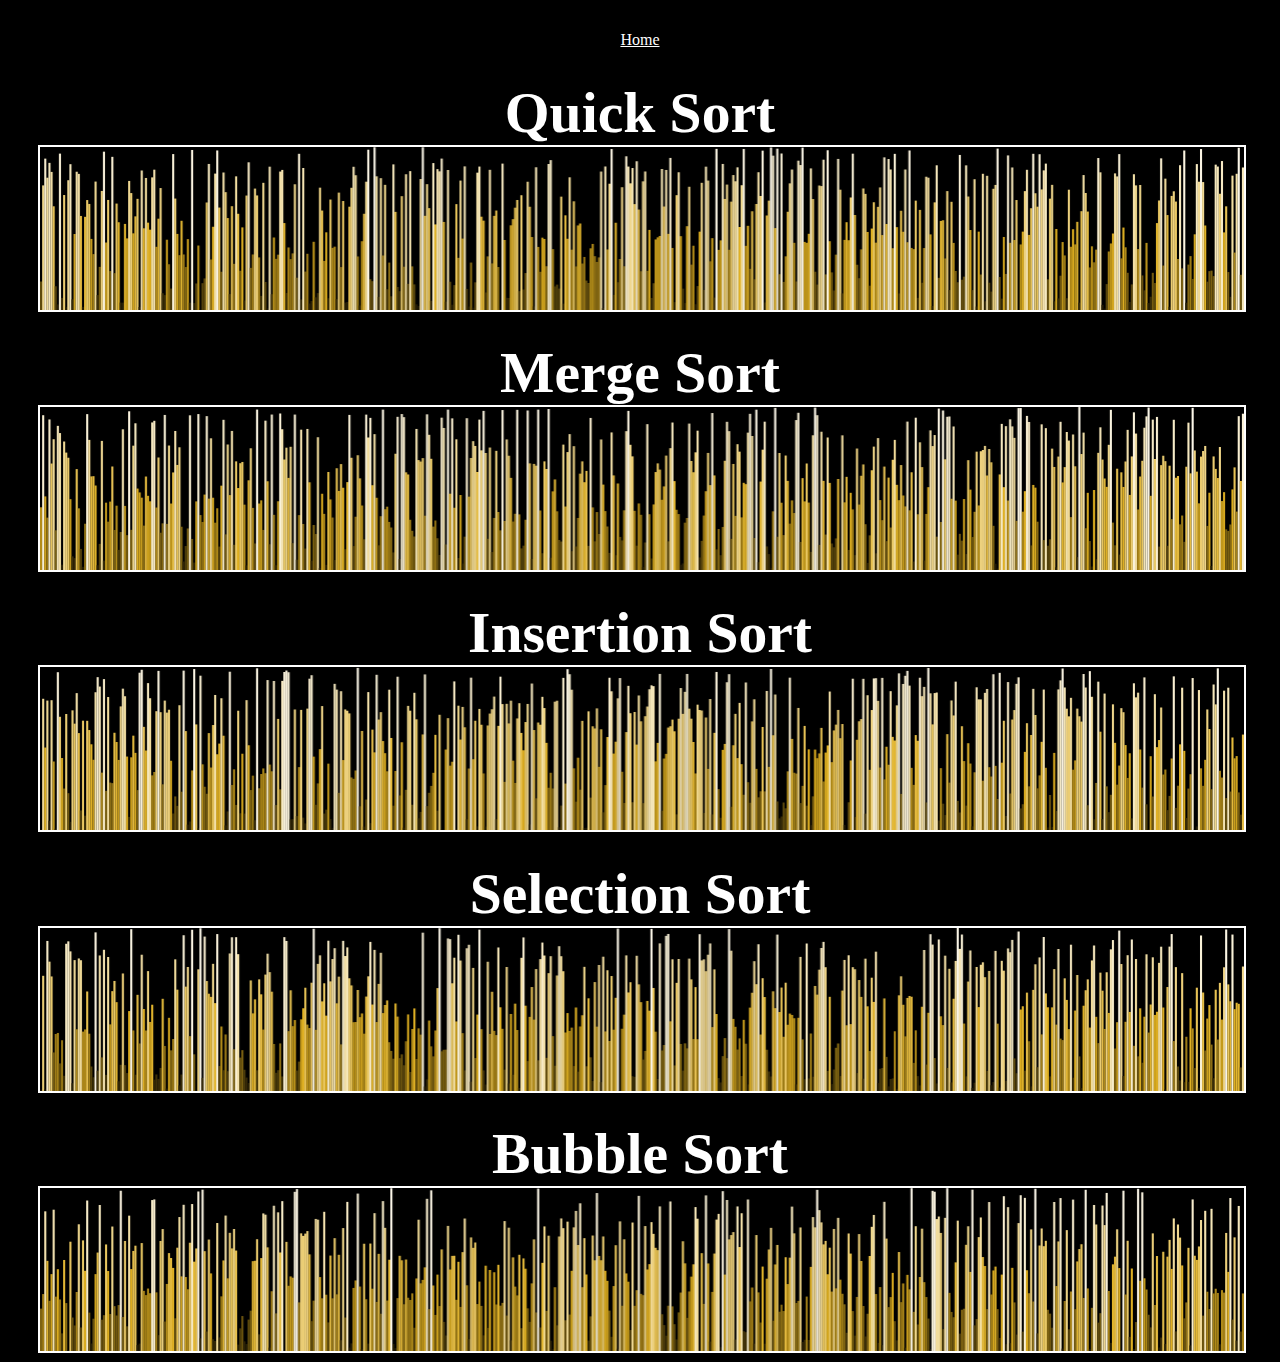
==== pages/algorithms.html @ 56aca571 "added linked list and rearranged file structure" ====
<!DOCTYPE html>
<html lang="en">
<head>
    <meta charset="UTF-8">
    <meta name="viewport" content="width=device-width, initial-scale=1.0">
    <link rel="stylesheet" href="../index.css">
    <title>Document</title>
</head>
<body>
    <nav>
        <a href="../index.html" id="bubble">Home</a>
    </nav>

    <div class="wrapper">
        <div id="quick-div" class="normalSort">
            <h2>Quick Sort</h2>
            <div class="root">
               <canvas></canvas>   
            </div>
        </div>

        <div id="merge-div" class="normalSort">
            <h2>Merge Sort</h2>
            <div class="root">
                <canvas></canvas>   
             </div>
        </div>
        
        <div id="insert-div" class="normalSort">
            <h2>Insertion Sort</h2>
            <div class="root">
                <canvas></canvas>   
             </div> 
        </div>
        
        <div id="select-div" class="normalSort">
            <h2>Selection Sort</h2>
            <div class="root">
                <canvas></canvas>   
             </div>
        </div>

        <div id="bubble-div" class="normalSort">
            <h2>Bubble Sort</h2>
            <div class="root">
                <canvas></canvas>   
             </div> 
        </div>
    </div>
    <script src="./algorithms.js" type="module"></script>
</body>
</html>
---- index.css ----
:root{
    --navHeight: 80px;
}

*{
    padding: 0;
    margin: 0;
}
body{
    background-color: black;
    overflow-x: hidden;
}
nav{
    display: flex;
    justify-content: center;
    align-items: center;
    width: 100%;
    height: var(--navHeight);
}
ul{
    width: 80%;
    display: flex;
    flex-direction: row;
    justify-content: space-between;
    align-items: center;
    list-style: none;
}
a{
    
    color: white;
}


.wrapper{
    height: calc(100vh - var(--navHeight));
    width: 100vw;
}

.normalSort {
    height: auto;
    margin-bottom: .5em;
    padding: 0 1em;
    text-align: center;
    font-size: clamp(20px, 3vw, 40px);
    color: white;
}

.root{
    height: 100%;
}

.linkedSort{
    height: calc(100vh - clamp(20px, 3vw, 40px) - 1em - var(--navHeight));
    margin-bottom: 1em;
    padding: 0 1em;
    text-align: center;
    font-size: clamp(20px, 3vw, 40px);
    color: white;
}


canvas{
    border: 2px solid;
    width: 100%;
    height: 100%;
}
canvas:hover{
    cursor: pointer;
}
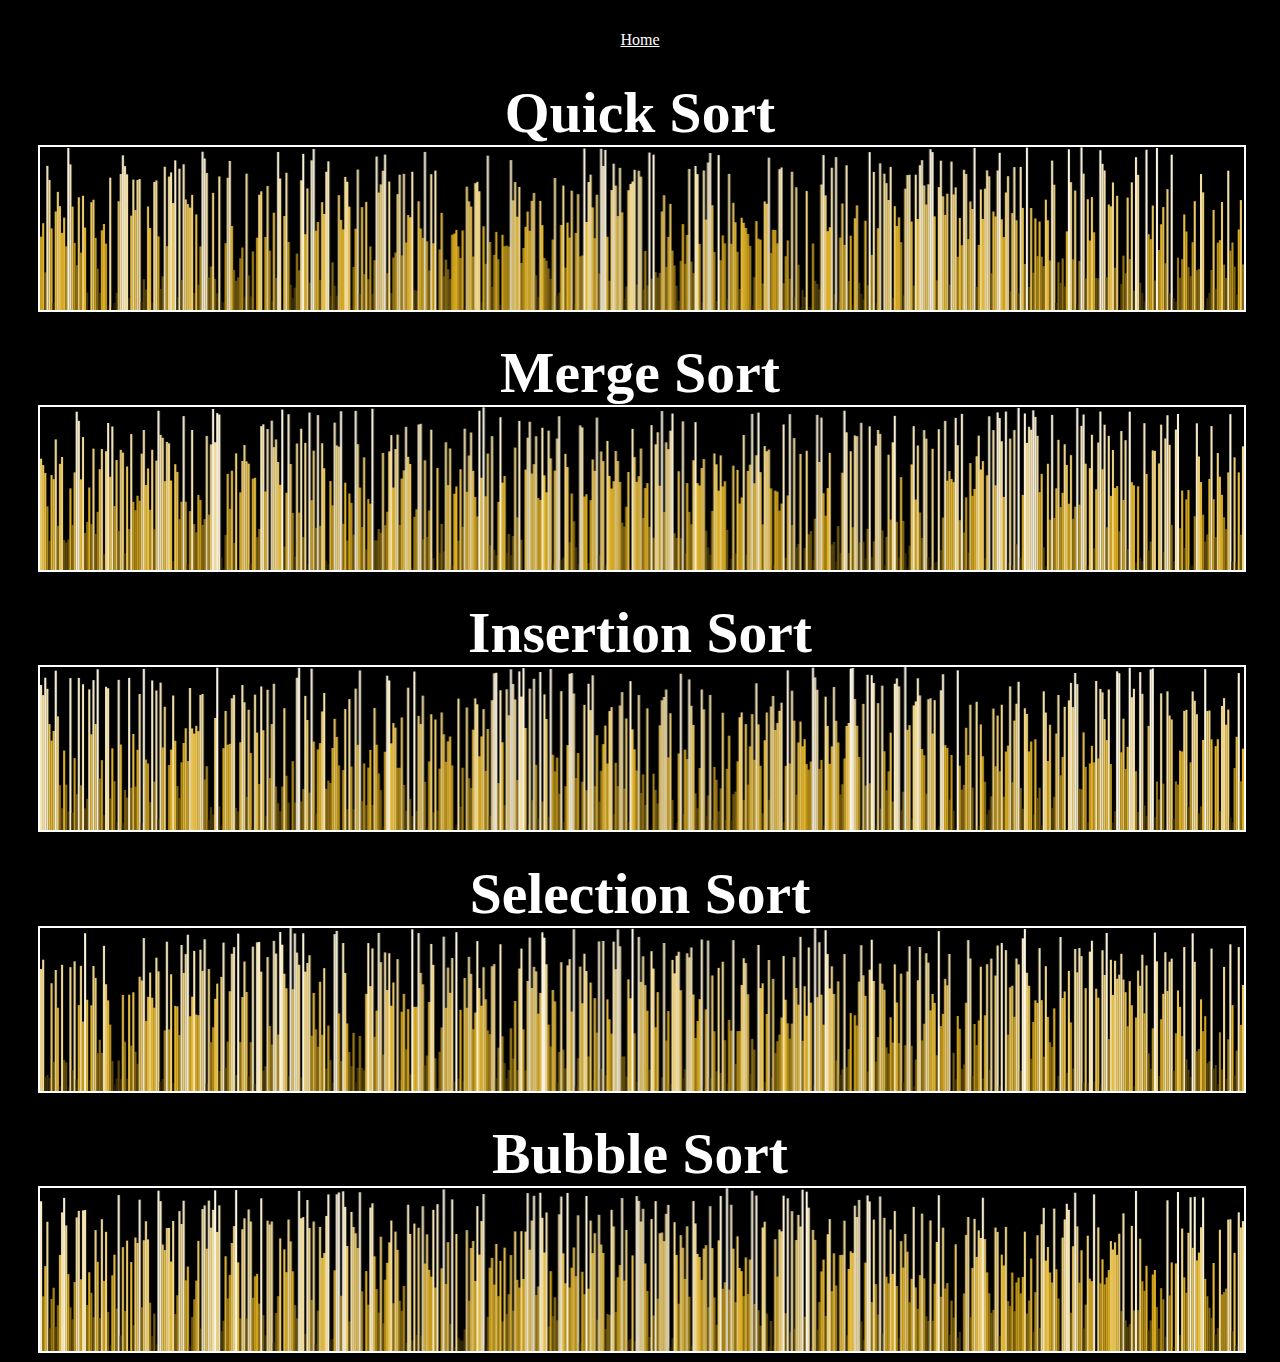
==== commit 69ff24f5: "stop workers when navigating around" ====
--- a/pages/algorithms.html
+++ b/pages/algorithms.html
@@ -8,7 +8,7 @@
 </head>
 <body>
     <nav>
-        <a href="../index.html" id="bubble">Home</a>
+        <a href="../index.html" id="homeBtn">Home</a>
     </nav>
 
     <div class="wrapper">
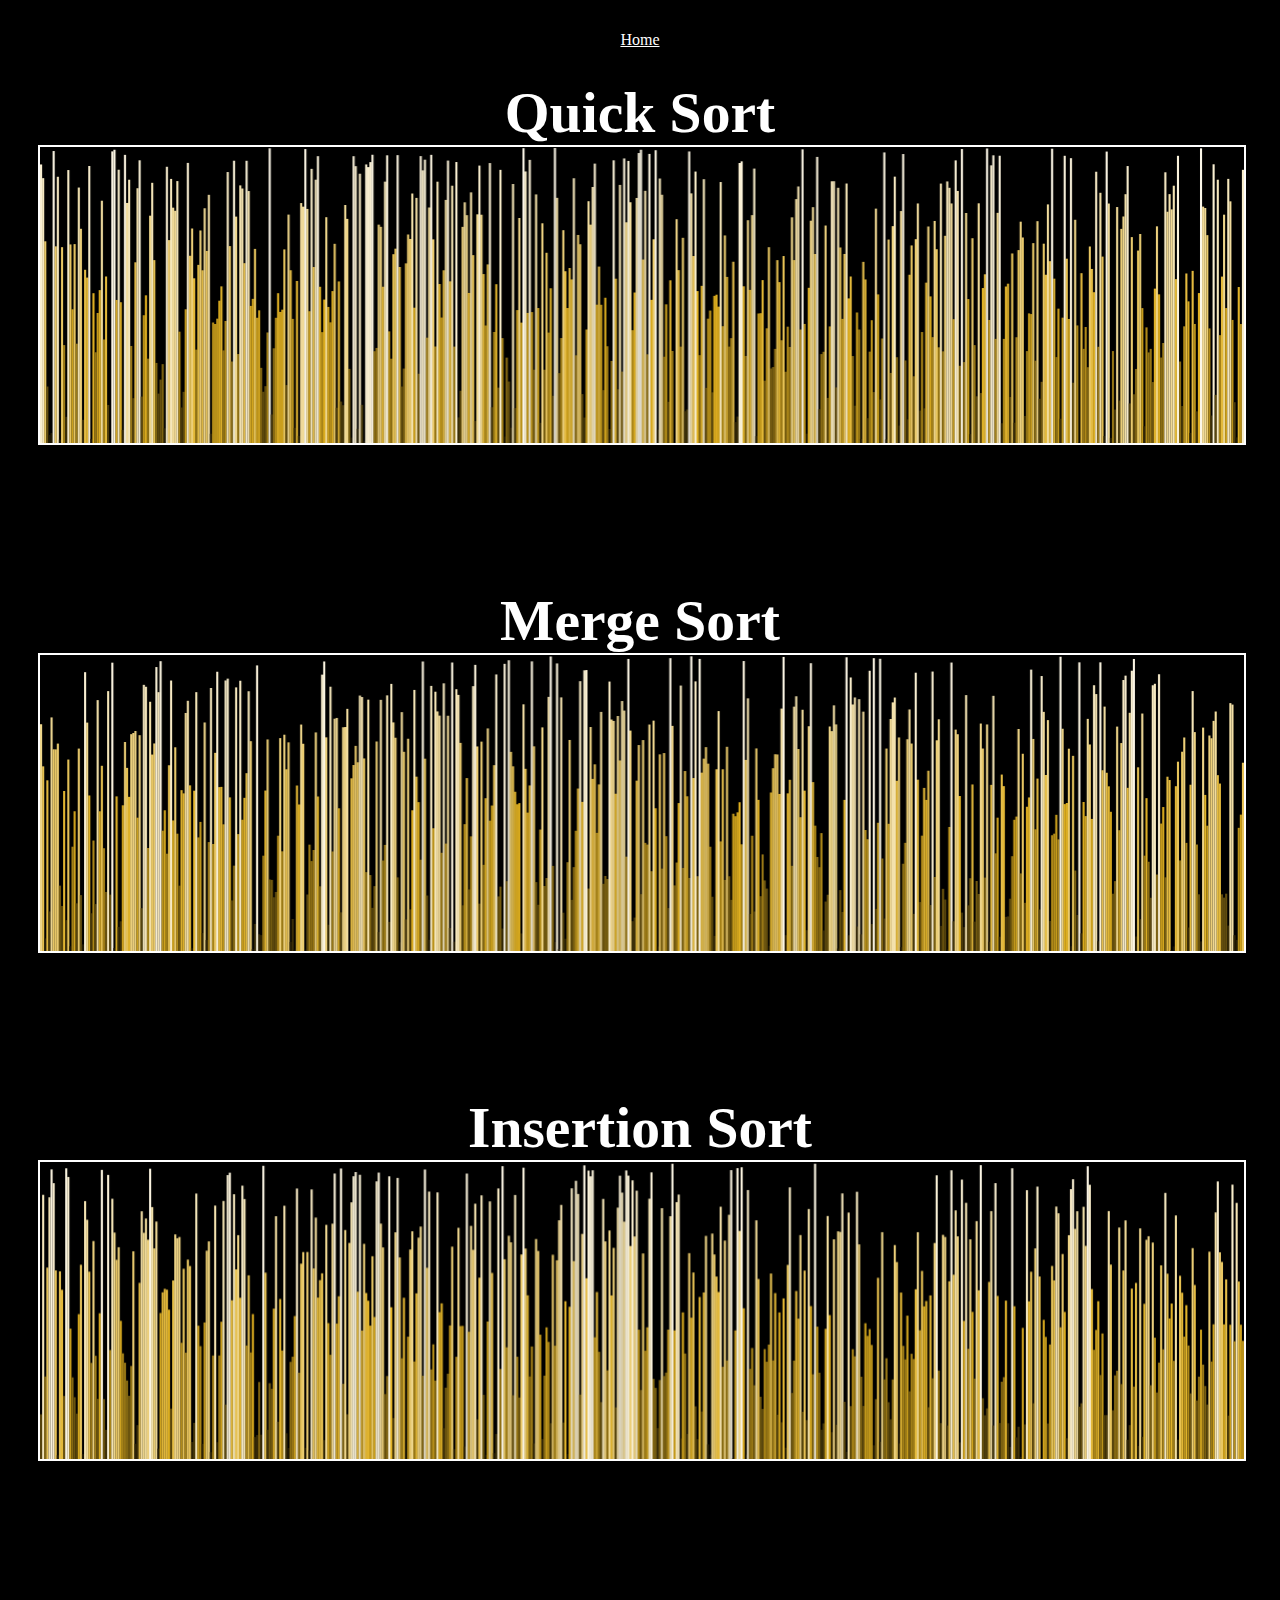
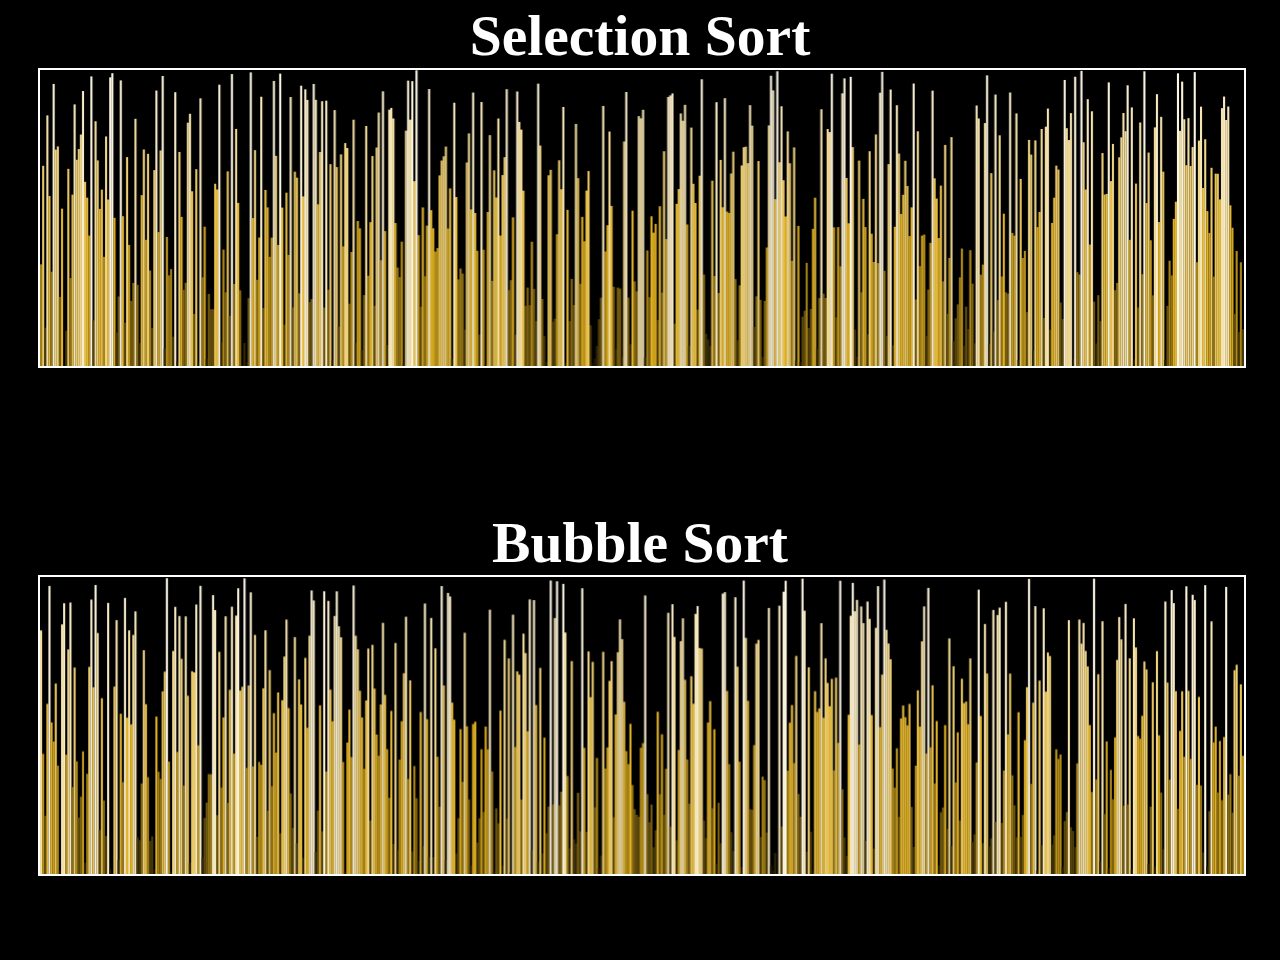
==== commit 57918051: "a lot" ====
--- a/pages/algorithms.html
+++ b/pages/algorithms.html
@@ -14,7 +14,7 @@
     <div class="wrapper">
         <div id="quick-div" class="normalSort">
             <h2>Quick Sort</h2>
-            <div class="root">
+            <div class="root" style="width: auto;">
                <canvas></canvas>   
             </div>
         </div>
--- a/index.css
+++ b/index.css
@@ -32,32 +32,41 @@
 
 
 .wrapper{
-    height: calc(100vh - var(--navHeight));
+    height: 100vh;
     width: 100vw;
 }
 
 .normalSort {
-    height: auto;
-    margin-bottom: .5em;
+    height: 50%;
+    margin-bottom: 1.5em;
     padding: 0 1em;
     text-align: center;
     font-size: clamp(20px, 3vw, 40px);
     color: white;
 }
 
-.root{
+#linkedSort{
     height: 100%;
+    border: 2px salmon solid;
+    /* padding-right:  1em; */
+    text-align: center;
+    font-size: 20px;
+    color: white;
+    display: flex;
+    white-space: normal;
 }
 
-.linkedSort{
-    height: calc(100vh - clamp(20px, 3vw, 40px) - 1em - var(--navHeight));
-    margin-bottom: 1em;
-    padding: 0 1em;
-    text-align: center;
-    font-size: clamp(20px, 3vw, 40px);
-    color: white;
+.sortDiv{
+    /* border: 2px solid rebeccapurple; */
+    width: 50%;
+    margin: 0 5px;
+    margin-bottom: 75px;
 }
 
+.root{
+    /* border: 2px solid orange; */
+    height: calc(100% - 4em);
+}
 
 canvas{
     border: 2px solid;
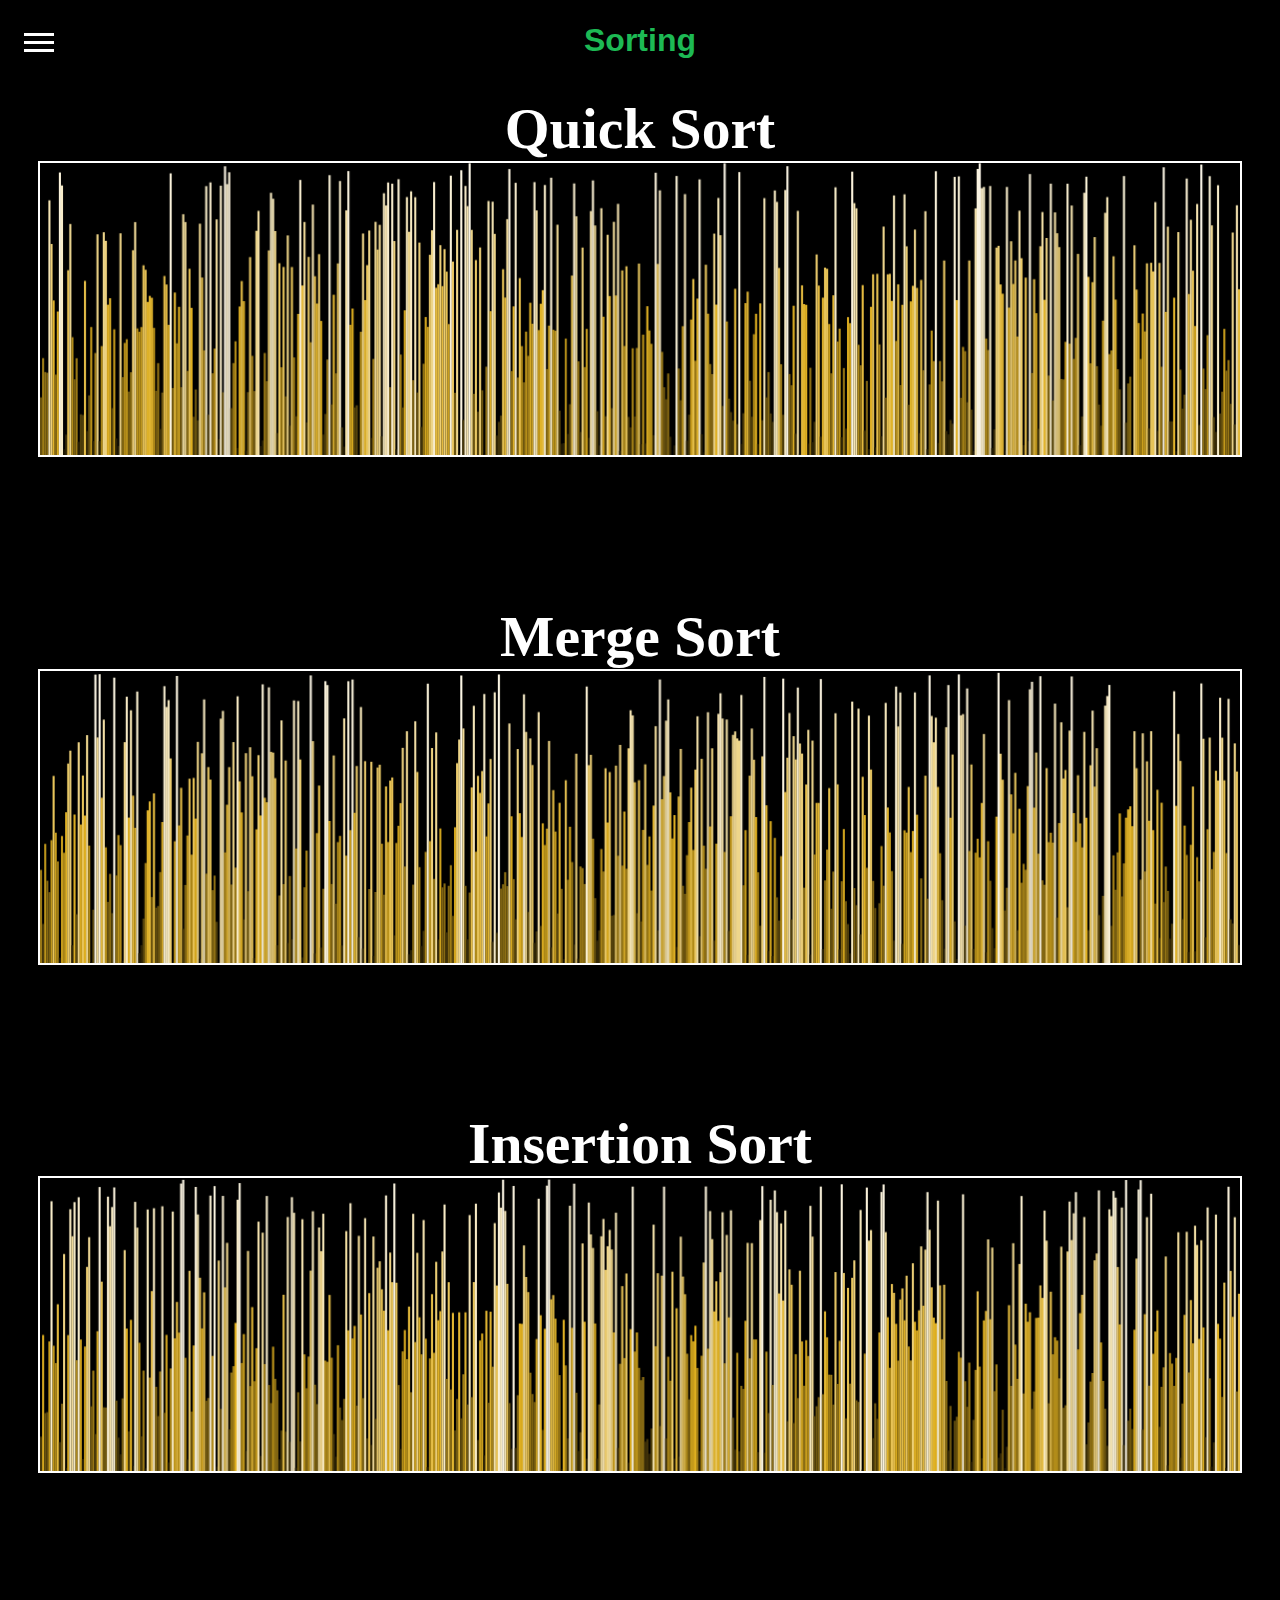
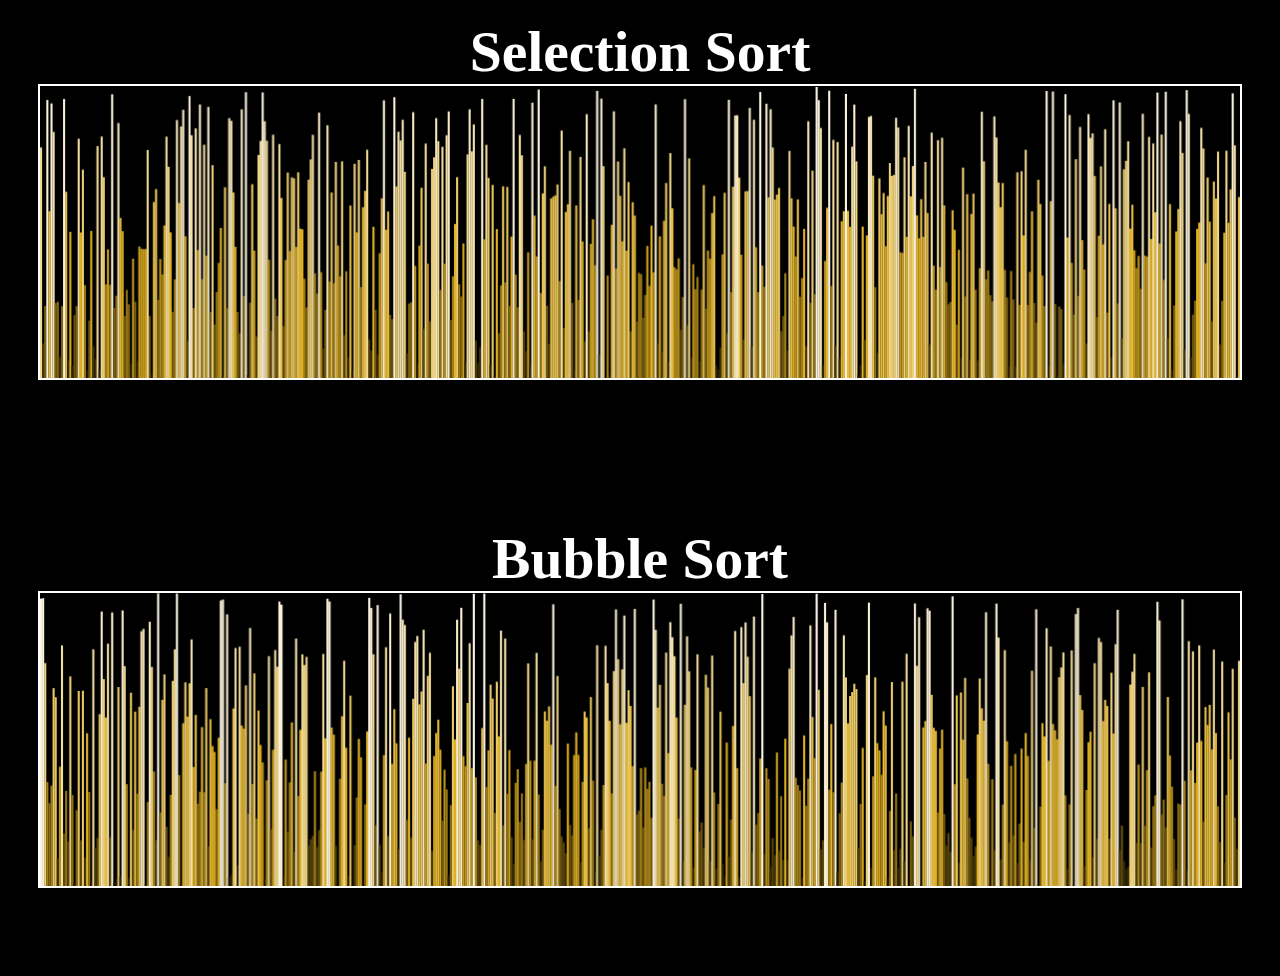
==== commit 198a309a: "improved ui" ====
--- a/pages/algorithms.html
+++ b/pages/algorithms.html
@@ -4,49 +4,74 @@
     <meta charset="UTF-8">
     <meta name="viewport" content="width=device-width, initial-scale=1.0">
     <link rel="stylesheet" href="../index.css">
+    <link rel="stylesheet" href="../header.css">
+    <link rel="stylesheet" href="../hamburger.css">
     <title>Document</title>
 </head>
 <body>
-    <nav>
-        <a href="../index.html" id="homeBtn">Home</a>
-    </nav>
 
-    <div class="wrapper">
-        <div id="quick-div" class="normalSort">
-            <h2>Quick Sort</h2>
-            <div class="root" style="width: auto;">
-               <canvas></canvas>   
+    <header>
+        <div class="hamburger" id="hamburger">
+            <div class="line" id="rLeft"></div> 
+            <div class="line" id="remove"></div>
+            <div class="line" id="rRight"></div>
+        </div>
+
+        <a class="logo" href="#top">Sorting</a>
+        
+        <nav class="list" id="list">    
+          <h1>Links</h1>
+            <ul>
+                <li>
+                    <a href="../index.html" id="homeBtn">Home</a>
+                </li>
+                <li>
+                    <a href="javascript:console.log('hello')">Settings</a>
+                </li>
+            </ul>
+        </nav>
+    </header>
+
+
+    <section id="section">
+        <div class="wrapper">
+            <div id="quick-div" class="normalSort">
+                <h2>Quick Sort</h2>
+                <div class="root">
+                <canvas></canvas>   
+                </div>
+            </div>
+
+            <div id="merge-div" class="normalSort">
+                <h2>Merge Sort</h2>
+                <div class="root">
+                    <canvas></canvas>   
+                </div>
+            </div>
+            
+            <div id="insert-div" class="normalSort">
+                <h2>Insertion Sort</h2>
+                <div class="root">
+                    <canvas></canvas>   
+                </div> 
+            </div>
+            
+            <div id="select-div" class="normalSort">
+                <h2>Selection Sort</h2>
+                <div class="root">
+                    <canvas></canvas>   
+                </div>
+            </div>
+
+            <div id="bubble-div" class="normalSort">
+                <h2>Bubble Sort</h2>
+                <div class="root">
+                    <canvas></canvas>   
+                </div> 
             </div>
         </div>
+    </section>
 
-        <div id="merge-div" class="normalSort">
-            <h2>Merge Sort</h2>
-            <div class="root">
-                <canvas></canvas>   
-             </div>
-        </div>
-        
-        <div id="insert-div" class="normalSort">
-            <h2>Insertion Sort</h2>
-            <div class="root">
-                <canvas></canvas>   
-             </div> 
-        </div>
-        
-        <div id="select-div" class="normalSort">
-            <h2>Selection Sort</h2>
-            <div class="root">
-                <canvas></canvas>   
-             </div>
-        </div>
-
-        <div id="bubble-div" class="normalSort">
-            <h2>Bubble Sort</h2>
-            <div class="root">
-                <canvas></canvas>   
-             </div> 
-        </div>
-    </div>
     <script src="./algorithms.js" type="module"></script>
 </body>
 </html>--- a/index.css
+++ b/index.css
@@ -5,12 +5,17 @@
 *{
     padding: 0;
     margin: 0;
+    box-sizing: border-box;
+    color: white;
 }
 body{
     background-color: black;
     overflow-x: hidden;
 }
-nav{
+section{
+    margin-top: calc(var(--navHeight) + 1em);
+}
+/* nav{
     display: flex;
     justify-content: center;
     align-items: center;
@@ -28,7 +33,7 @@
 a{
     
     color: white;
-}
+} */
 
 
 .wrapper{
--- a/header.css
+++ b/header.css
@@ -0,0 +1,63 @@
+
+header{
+    position: fixed;
+    top: 0;
+    z-index: 2;
+    height: var(--navHeight);
+    width: 100%;
+    background-color: #000000;/* Spotify black */
+    display: flex;
+    align-items: center;
+    justify-content: center;
+    color: white;
+    text-align: center;
+  }
+
+header .logo{
+    text-decoration: none;
+    color: #1DB954;
+    font-family: 'Inter', sans-serif;
+    font-size: 2em;
+    font-weight: 800;
+    margin: 0 auto;
+  }
+
+header .list{
+    position: fixed;
+    left: 0;
+    top: var(--navHeight);
+    background-color: black;
+    width: 75%;
+    height: calc(100vh - var(--navHeight));
+    align-items: center;
+    flex-direction: column;
+    z-index: 2;
+    transform: translateX(-110%);
+    transition: transform .6s ease-in;
+  }
+header .list.open{
+    transform: none;
+  }
+
+header .list li{
+      margin-top: 2em;
+      padding: 0 1em;
+  }
+header .list li p{
+      margin-bottom: .7em;
+  }
+header .list li a{
+      text-decoration: none;
+      color: white;
+      border: 2px white solid;
+      border-radius: 30px;
+      padding: 3px 15px;
+      box-shadow: 2px 3px 5px white;
+  }
+header .list li a.active, .list li a:hover{
+    background-color: green;
+    border: none;
+    color: black;
+    font-weight: 700;
+    box-shadow: 2px 3px 5px green;
+}--- a/hamburger.css
+++ b/hamburger.css
@@ -0,0 +1,27 @@
+.hamburger{
+    position: absolute;
+    left: 1.5em;
+    display: block;
+}
+.hamburger:hover{
+    cursor: pointer;
+}
+.hamburger .line{
+    width: 30px;
+    height: 3px;
+    background-color: white;
+    margin-top: 5px;
+    transition: all .6s ease-in;
+}
+.hamburger .line.rLeft{
+    margin-bottom: .4em;
+    transform: rotate(45deg);
+}
+.hamburger .line.rRight{
+    margin-top: -.7em;
+    transform: rotate(-45deg);
+}
+.hamburger .line.remove{
+    opacity: 0;
+    transition: none;
+}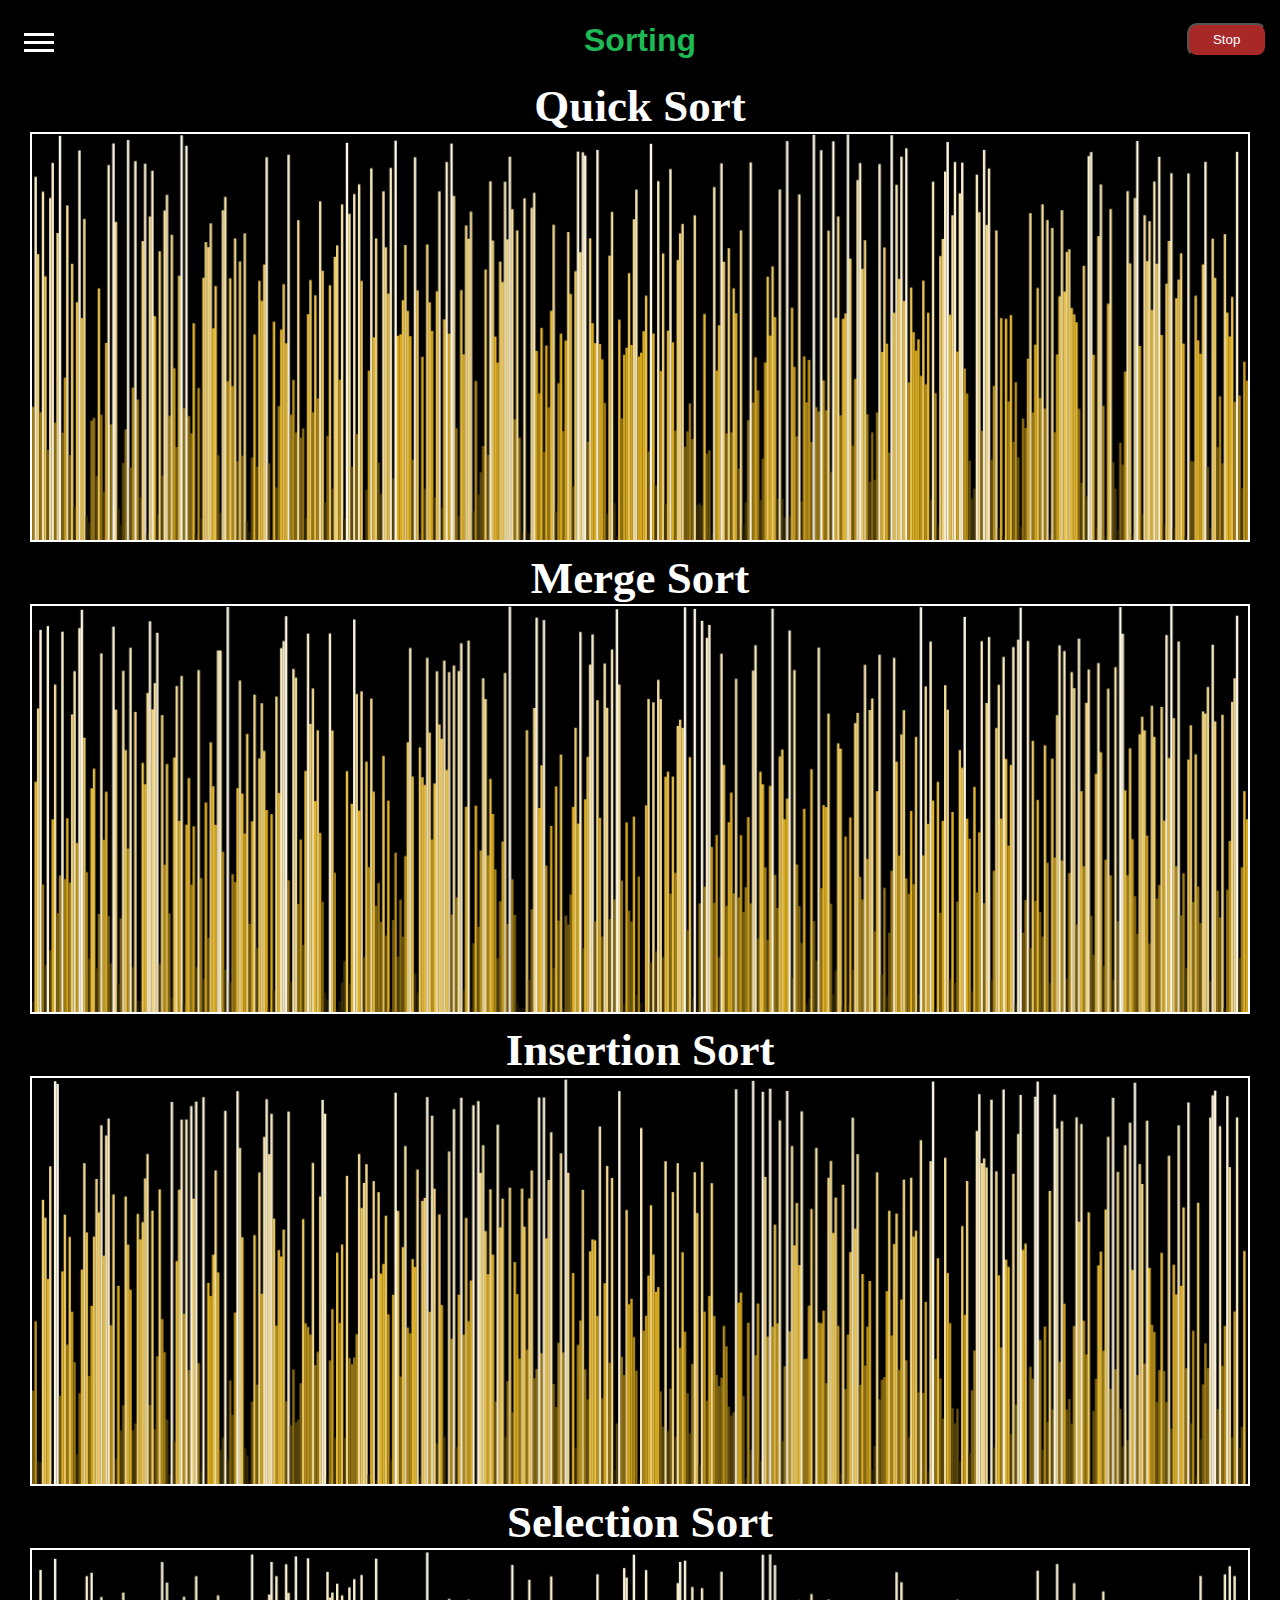
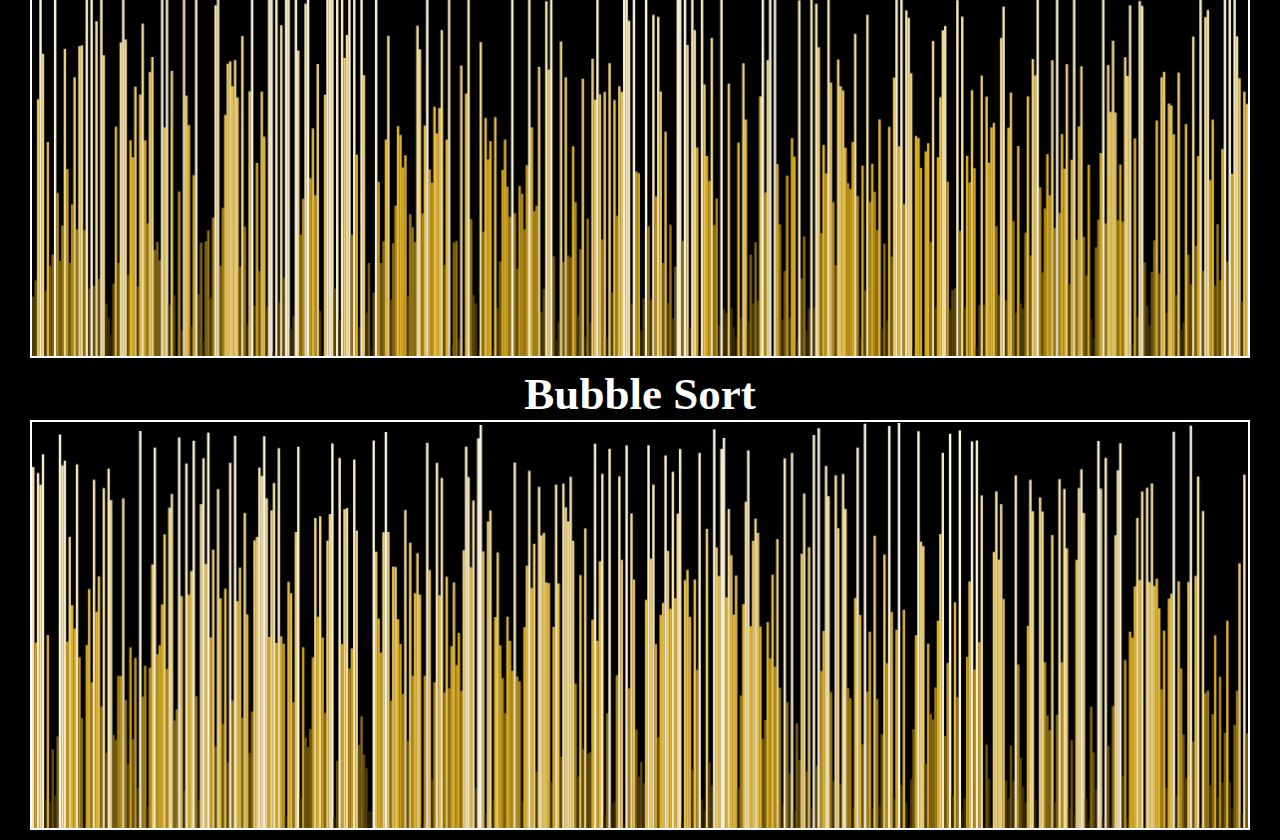
==== commit c69be2c2: "modularize css" ====
--- a/pages/algorithms.html
+++ b/pages/algorithms.html
@@ -3,6 +3,7 @@
 <head>
     <meta charset="UTF-8">
     <meta name="viewport" content="width=device-width, initial-scale=1.0">
+    <link rel="stylesheet" href="./algorithms.css">
     <link rel="stylesheet" href="../index.css">
     <link rel="stylesheet" href="../header.css">
     <link rel="stylesheet" href="../hamburger.css">
@@ -19,6 +20,8 @@
 
         <a class="logo" href="#top">Sorting</a>
         
+        <button id="stopBtn">Stop</button>
+
         <nav class="list" id="list">    
           <h1>Links</h1>
             <ul>
@@ -34,42 +37,42 @@
 
 
     <section id="section">
-        <div class="wrapper">
-            <div id="quick-div" class="normalSort">
-                <h2>Quick Sort</h2>
-                <div class="root">
+        
+        <div id="quick-div" class="normalSort">
+            <h2>Quick Sort</h2>
+            <div class="root">
                 <canvas></canvas>   
-                </div>
-            </div>
-
-            <div id="merge-div" class="normalSort">
-                <h2>Merge Sort</h2>
-                <div class="root">
-                    <canvas></canvas>   
-                </div>
-            </div>
-            
-            <div id="insert-div" class="normalSort">
-                <h2>Insertion Sort</h2>
-                <div class="root">
-                    <canvas></canvas>   
-                </div> 
-            </div>
-            
-            <div id="select-div" class="normalSort">
-                <h2>Selection Sort</h2>
-                <div class="root">
-                    <canvas></canvas>   
-                </div>
-            </div>
-
-            <div id="bubble-div" class="normalSort">
-                <h2>Bubble Sort</h2>
-                <div class="root">
-                    <canvas></canvas>   
-                </div> 
             </div>
         </div>
+
+        <div id="merge-div" class="normalSort">
+            <h2>Merge Sort</h2>
+            <div class="root">
+                <canvas></canvas>   
+            </div>
+        </div>
+        
+        <div id="insert-div" class="normalSort">
+            <h2>Insertion Sort</h2>
+            <div class="root">
+                <canvas></canvas>   
+            </div> 
+        </div>
+        
+        <div id="select-div" class="normalSort">
+            <h2>Selection Sort</h2>
+            <div class="root">
+                <canvas></canvas>   
+            </div>
+        </div>
+
+        <div id="bubble-div" class="normalSort">
+            <h2>Bubble Sort</h2>
+            <div class="root">
+                <canvas></canvas>   
+            </div> 
+        </div>
+        
     </section>
 
     <script src="./algorithms.js" type="module"></script>
--- a/pages/algorithms.css
+++ b/pages/algorithms.css
@@ -0,0 +1,16 @@
+.normalSort{
+    height: fit-content;
+    margin: 0 1em;
+    margin-bottom: 10px;
+    text-align: center;
+    font-size: clamp(20px, 3vw, 30px);
+    color: white;
+    /* border: 2px solid yellow; */
+    display: flex;
+    flex-direction: column;
+}
+
+.normalSort .root{
+    /* border: 2px solid orange; */
+    height: calc(var(--vh) / 2);
+}--- a/index.css
+++ b/index.css
@@ -1,5 +1,6 @@
 :root{
     --navHeight: 80px;
+    --vh: calc(100vh - var(--navHeight));
 }
 
 *{
@@ -10,67 +11,24 @@
 }
 body{
     background-color: black;
-    overflow-x: hidden;
-}
-section{
-    margin-top: calc(var(--navHeight) + 1em);
-}
-/* nav{
-    display: flex;
-    justify-content: center;
-    align-items: center;
-    width: 100%;
-    height: var(--navHeight);
-}
-ul{
-    width: 80%;
-    display: flex;
-    flex-direction: row;
-    justify-content: space-between;
-    align-items: center;
-    list-style: none;
-}
-a{
-    
-    color: white;
-} */
-
-
-.wrapper{
-    height: 100vh;
-    width: 100vw;
 }
 
-.normalSort {
-    height: 50%;
-    margin-bottom: 1.5em;
-    padding: 0 1em;
-    text-align: center;
-    font-size: clamp(20px, 3vw, 40px);
-    color: white;
+body::-webkit-scrollbar {
+    background-color: rgb(26, 26, 26);
+}
+body::-webkit-scrollbar-thumb {
+    background-color: rgb(196, 196, 196);
+}
+body::-webkit-scrollbar-thumb:hover {
+    background-color: rgb(131, 130, 130);
 }
 
-#linkedSort{
-    height: 100%;
-    border: 2px salmon solid;
-    /* padding-right:  1em; */
+section{
+    margin-top: var(--navHeight);
+    /* border: 2px blue solid; */
+}
+h1, h2, h3{
     text-align: center;
-    font-size: 20px;
-    color: white;
-    display: flex;
-    white-space: normal;
-}
-
-.sortDiv{
-    /* border: 2px solid rebeccapurple; */
-    width: 50%;
-    margin: 0 5px;
-    margin-bottom: 75px;
-}
-
-.root{
-    /* border: 2px solid orange; */
-    height: calc(100% - 4em);
 }
 
 canvas{
--- a/header.css
+++ b/header.css
@@ -8,7 +8,7 @@
     background-color: #000000;/* Spotify black */
     display: flex;
     align-items: center;
-    justify-content: center;
+    justify-content: space-between;
     color: white;
     text-align: center;
   }
@@ -22,12 +22,23 @@
     margin: 0 auto;
   }
 
+header button{
+  color: white;
+  background-color: rgba(235, 54, 54, 0.712);
+  width: 6em;
+  height: 2.5em;
+  position: absolute;
+  right: 1em;
+  border-radius: 10px;
+}
+
 header .list{
     position: fixed;
     left: 0;
     top: var(--navHeight);
     background-color: black;
     width: 75%;
+    max-width: 400px;
     height: calc(100vh - var(--navHeight));
     align-items: center;
     flex-direction: column;
